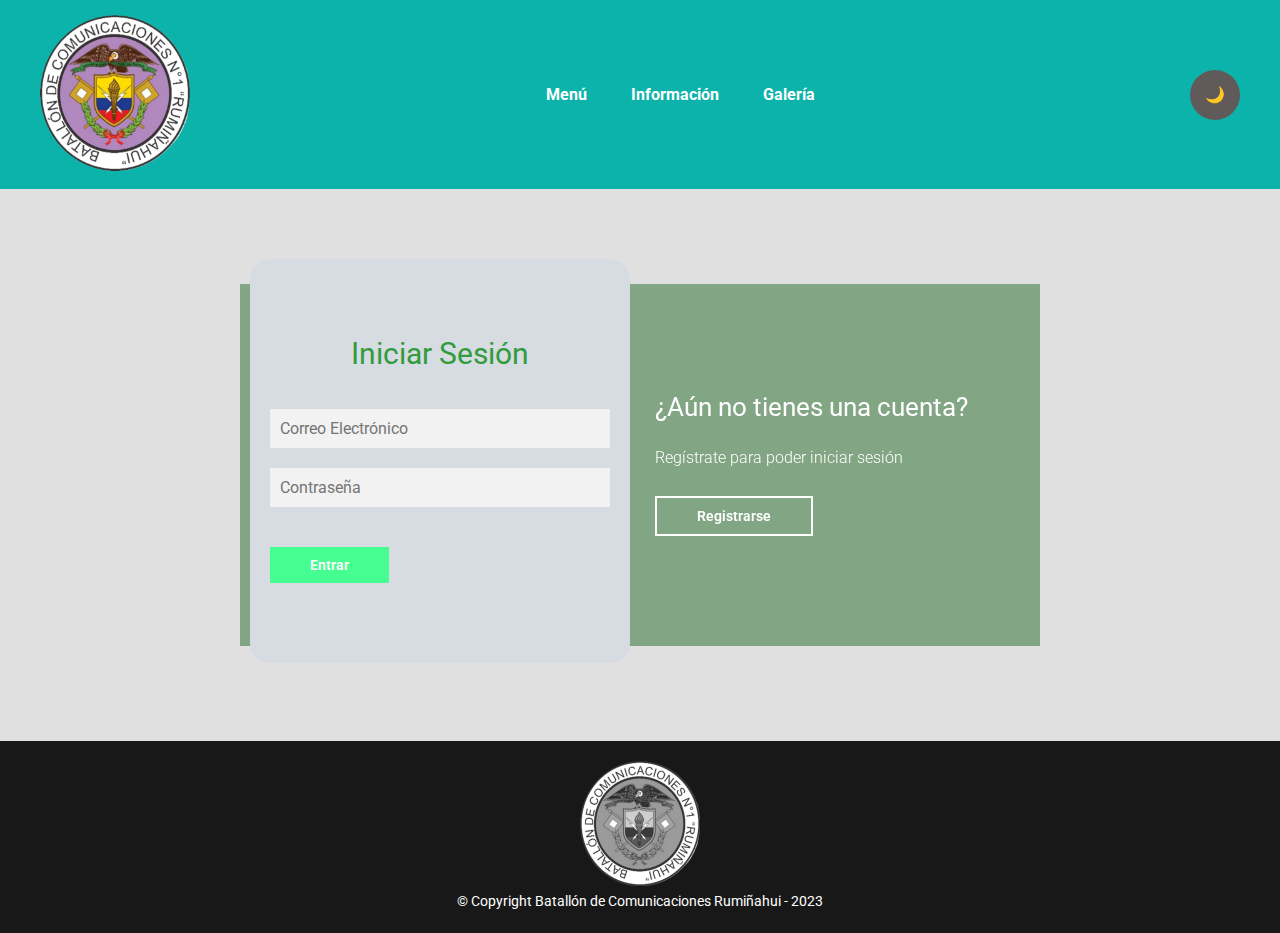
==== index.html @ 0f1b5971 "Add files via upload" ====
<!DOCTYPE html>
<html lang="es">
<head>
    <!-- Encabezado (Head) del Documento HTML -->
    
    <!-- Configuración del juego de caracteres y escala del viewport -->
    <meta charset="UTF-8">
    <meta name="viewport" content="width=device-width, initial-scale=1.0">

    <!-- Título de la Página -->
    <title>Login y Registro - Batallón de Comunicaciones Rumiñahui</title>
    
    <!-- Enlaces a Archivos de Estilos y Fuentes -->
    <link rel="stylesheet" href="reset.css">
    <link rel="stylesheet" href="Informacion.css">
    <link rel="stylesheet" href="Menu.css">
    <link rel="stylesheet" href="Galeria.css">
    
    <!-- Enlace a la fuente de texto "Roboto" desde Google Fonts -->
    <link href="https://fonts.googleapis.com/css2?family=Roboto:ital,wght@0,100;0,300;0,400;0,500;0,700;0,900;1,100;1,300;1,400;1,500;1,700;1,900&display=swap" rel="stylesheet">

    <!-- Inclusión de Script para el Modo Oscuro (defer indica que se ejecutará después de que se cargue la página) -->
    <script src="modo-oscuro.js" defer></script>
</head>
<body>
    <!-- Cuerpo (Body) del Documento HTML -->
    
    <!-- Encabezado de la Página (Header) -->
    <header>
        <div class="caja">
            <!-- Logo y Navegación -->
            <h1><img src="imagenes/logo.png" alt="Logo" style="width: 150px; height: auto;"></h1>
            <nav>
                <!-- Menú de Navegación -->
                <ul>
                    <li><a href="index.html">Menú</a></li>
                    <li><a href="Informacion.html">Información</a></li>
                    <li><a href="Galeria.html">Galería</a></li>
                </ul>
            </nav>
            
            <!-- Botón para Cambiar el Modo Claro/Oscuro -->
            <button id="modoToggle" class="boton-circular">🌙</button>
        </div>
    </header>

    <!-- Contenido Principal (Main) -->
    <main>
        <div class="contenedor__todo">
            <!-- Caja Trasera con Enlaces de Inicio de Sesión y Registro -->
            <div class="caja__trasera">
                <!-- Caja de Inicio de Sesión -->
                <div class="caja__trasera-login">
                    <h3>¿Ya tienes una cuenta?</h3>
                    <p>Inicia sesión para entrar en la página</p>
                    <button id="btn__iniciar-sesion">Iniciar Sesión</button>
                </div>

                <!-- Caja de Registro -->
                <div class="caja__trasera-register">
                    <h3>¿Aún no tienes una cuenta?</h3>
                    <p>Regístrate para poder iniciar sesión</p>
                    <button id="btn__registrarse">Registrarse</button>
                </div>
            </div>

            <!-- Formularios de Inicio de Sesión y Registro -->
            <div class="contenedor__login-register">
                <!-- Formulario de Inicio de Sesión -->
                <form action="" class="formulario__login">
                    <h2>Iniciar Sesión</h2>
                    <input type="text" placeholder="Correo Electrónico">
                    <input type="password" placeholder="Contraseña">
                    <button>Entrar</button>
                </form>

                <!-- Formulario de Registro -->
                <form action="" class="formulario__register">
                    <h2>Registrarse</h2>
                    <input type="text" placeholder="Nombre Completo">
                    <input type="text" placeholder="Correo Electrónico">
                    <input type="text" placeholder="Usuario">
                    <input type="password" placeholder="Contraseña">
                    <button>Registrarse</button>
                </form>
            </div>
        </div>
    </main>

    <!-- Pie de Página (Footer) -->
    <footer>
        <!-- Logo Blanco y Aviso de Copyright -->
        <img src="imagenes/logo-blanco.png" alt="Logo blanco" style="width: 120px; height: auto;">
        <p class="copyright">&copy; Copyright Batallón de Comunicaciones Rumiñahui - 2023</p>
    </footer>

    <!-- Script para la Interfaz del Menú -->
    <script src="Menu_interfaz.js"></script>
</body>
</html>
---- Informacion.css ----
/* Estilos Generales */
body {
    font-family: 'Roboto', sans-serif;
    margin: 0;
    padding: 0;
    background-color: #e0e0e0;
    color: #fff;
    transition: background-color 0.5s, color 0.5s;
}

.modo-oscuro {
    background-color: #333;
    color: #fff;
}

#modoToggle {
    width: 50px;
    height: 50px;
    border-radius: 50%;
    padding: 10px;
    font-size: 16px;
    cursor: pointer;
    transition: background-color 0.3s, transform 0.3s;
}

#modoToggle:hover {
    background-color: #ddd; /* Color de fondo al pasar el ratón */
}

.boton-circular {
    overflow: hidden;
}

.boton-circular:hover {
    transform: scale(1.1); /* Cambia el tamaño al pasar el ratón */
}


header {
    background-color: #0cb3ab;
    color: white;
    padding: 15px 0;
}

.caja {
    max-width: 1200px;
    margin: 0 auto;
    display: flex;
    justify-content: space-between;
    align-items: center;
}

nav ul {
    list-style-type: none;
    margin: 0;
    padding: 0;
}

nav li {
    display: inline-block;
    margin-right: 20px;
}

nav a {
    text-decoration: none;
    color: white;
    font-weight: bold;
    position: relative;
    padding: 10px;
    transition: color 0.3s ease, background-color 0.3s ease;
}

nav a:before {
    content: '';
    position: absolute;
    width: 100%;
    height: 2px;
    bottom: 0;
    left: 0;
    background-color: #99d2fd;
    transform: scaleX(0);
    transform-origin: bottom right;
    transition: transform 0.3s ease-in-out;
}

nav a:hover:before {
    transform: scaleX(1);
    transform-origin: bottom left;
}

#modoToggle {
    background-color: #615a5a;
    color: white;
    border: none;
    padding: 10px 15px;
    cursor: pointer;
}

section {
    font-family: 'Roboto', sans-serif;
    width: 90%;
    max-width: 800px;
    margin: 20px auto;
    padding: 20px;
    background-color: rgb(26, 52, 202);
    border: 1px solid #555;
    border-radius: 8px;
    box-shadow: 0 0 10px rgba(0, 0, 0, 0.2);
}

.contenido {
    display: flex;
    align-items: center;
}

.contenido img {
    width: 50%;
    height: auto;
    margin-right: 20px;
}

.texto {
    width: 50%;
}

section p {
    color: #ccc;
    line-height: 1.6;
    margin-bottom: 15px;
}

section h2 {
    color: #55acee;
    border-bottom: 2px solid #55acee;
    padding-bottom: 10px;
    margin-bottom: 20px;
    font-weight: bold;
}

/* Estilos para la investigación */
section h2 + p {
    font-style: italic;
    margin-top: 10px;
}

footer {
    background-color: #181818;
    color: white;
    text-align: center;
    padding: 20px 0;
}

footer img {
    max-width: 100%;
    height: auto;
}

.copyright {
    font-size: 14px;
    margin: 5px 0;
}

body.dark-mode {
    background-color: #121212;
    color: #ccc;
    transition: background-color 0.5s, color 0.5s;
}

.dark-mode header {
    background-color: #1e1e1e;
}

.dark-mode section {
    background-color: #333;
    border: 1px solid #555;
    box-shadow: 0 0 10px rgba(0, 0, 0, 0.2);
}

.dark-mode section p,
.dark-mode section h2 {
    color: #aaa;
}

.dark-mode footer {
    background-color: #1e1e1e;
}

.map-container {
    font-family: 'Roboto', sans-serif;
    width: 100%;
    max-width: 1080px;
    margin: auto;
    padding: 20px;
    margin-top: 20px;
    text-align: center;
    color: #7a7a7a;
}

/* Estilos de las Tarjetas */
.container-card {
    font-family: 'Roboto', sans-serif;
    width: 100%;
    display: flex;
    max-width: 1100px;
    margin: auto;
}

.title-cards {
    font-family: 'Roboto', sans-serif;
    width: 100%;
    max-width: 1080px;
    margin: auto;
    padding: 20px;
    margin-top: 20px;
    text-align: center;
    color: #7a7a7a;
}

.card {
    font-family: 'Roboto', sans-serif;
    width: 100%;
    margin: 20px;
    border-radius: 6px;
    overflow: hidden;
    background: #fff;
    box-shadow: 0px 1px 10px rgba(0, 0, 0, 0.2);
    transition: all 400ms ease-out;
    cursor: default;
}

.card:hover {
    box-shadow: 5px 5px 20px rgba(0, 0, 0, 0.4);
    transform: translateY(-3%);
}

.card img {
    width: 100%;
    height: auto;
    max-width: 100%; /* Añadido para evitar deformaciones en imágenes */
}

.card .contenido-card {
    padding: 15px;
    text-align: center;
}

.card .contenido-card h3 {
    margin-bottom: 15px;
    color: #7a7a7a;
}

.card .contenido-card p {
    line-height: 1.8;
    color: #6a6a6a;
    font-size: 14px;
    margin-bottom: 5px;
}

.card .contenido-card a {
    display: inline-block;
    padding: 10px;
    margin-top: 10px;
    text-decoration: none;
    color: #2fb4cc;
    border: 1px solid #2fb4cc;
    border-radius: 4px;
    transition: all 400ms ease;
    margin-bottom: 5px;
}

.card .contenido-card a:hover {
    background: #2fb4cc;
    color: #fff;
}

@media only screen and (max-width: 768px) {
    .caja {
        flex-direction: column;
        align-items: stretch;
    }

    nav li {
        display: block;
        margin-right: 0;
        margin-bottom: 10px;
    }

    nav a {
        padding: 10px 0;
        display: block;
    }

    .contenido {
        flex-direction: column;
    }

    .contenido img {
        width: 100%;
        margin-right: 0;
        margin-bottom: 10px;
    }

    .texto {
        width: 100%;
    }

    section {
        width: 100%;
        max-width: none;
    }

    .container-card {
        flex-wrap: wrap;
    }

    .card {
        margin: 15px 0;
    }

    .card img {
        max-width: 100%;
        height: auto;
    }
}
---- Menu.css ----
/* Reset de márgenes, rellenos y modelo de caja para todos los elementos */
* {
    margin: 0;
    padding: 0;
    box-sizing: border-box;
    text-decoration: none;
    font-family: 'Roboto', sans-serif;
}

/* Estilos para el cuerpo de la página */
body {
    background: url(../images/bg4.jpg) no-repeat center fixed; /* Fondo de la página */
    background-size: cover; /* Ajuste del tamaño del fondo */
}

/* Estilos para la sección principal de la página */
main {
    width: 100%;
    padding: 20px;
    margin: 75px auto;
    margin-bottom: 75px; /* Ajuste del margen inferior */
}

/* Estilos para el contenedor principal */
.contenedor__todo {
    width: 100%;
    max-width: 800px;
    margin: auto;
    position: relative;
}

/* Estilos para la caja trasera con enlaces de inicio de sesión y registro */
.caja__trasera {
    width: 100%;
    padding: 10px 20px;
    display: flex;
    justify-content: center;
    backdrop-filter: blur(10px);
    background-color: rgba(35, 105, 38, 0.5);
}

/* Estilos para elementos dentro de la caja trasera */
.caja__trasera div {
    margin: 100px 40px;
    color: white;
    transition: all 500ms;
}

.caja__trasera div p,
.caja__trasera button {
    margin-top: 30px;
}

.caja__trasera div h3 {
    font-weight: 400;
    font-size: 26px;
}

.caja__trasera div p {
    font-size: 16px;
    font-weight: 300;
}

.caja__trasera button {
    padding: 10px 40px;
    border: 2px solid #fff;
    font-size: 14px;
    background: transparent;
    font-weight: 600;
    cursor: pointer;
    color: white;
    outline: none;
    transition: all 300ms;
}

.caja__trasera button:hover {
    background: #fff;
    color: #0e461a;
}

/* Estilos para la sección de formularios de inicio de sesión y registro */
.contenedor__login-register {
    display: flex;
    align-items: center;
    width: 100%;
    max-width: 380px;
    position: relative;
    top: -185px;
    left: 10px;
    /* Transición después del código JS */
    transition: left 500ms cubic-bezier(0.175, 0.885, 0.320, 1.275);
}

/* Estilos para formularios de inicio de sesión y registro */
.contenedor__login-register form {
    width: 100%;
    padding: 80px 20px;
    background: rgb(215, 219, 226);
    position: absolute;
    border-radius: 20px;
}

.contenedor__login-register form h2 {
    font-size: 30px;
    text-align: center;
    margin-bottom: 20px;
    color: #329b3b;
}

.contenedor__login-register form input {
    width: 100%;
    margin-top: 20px;
    padding: 10px;
    border: none;
    background: #F2F2F2;
    font-size: 16px;
    outline: none;
}

.contenedor__login-register form button {
    padding: 10px 40px;
    margin-top: 40px;
    border: none;
    font-size: 14px;
    background: #46fd92;
    font-weight: 600;
    cursor: pointer;
    color: white;
    outline: none;
}

/* Estilos para la visibilidad de formularios */
.formulario__login {
    opacity: 1;
    display: block;
}

.formulario__register {
    display: none;
}

/* Estilos para el pie de página */
footer {
    margin-top: 20px; /* Ajuste para agregar espacio entre la sección de registro y el footer */
    text-align: center;
}

/* Estilos para dispositivos móviles con ancho de pantalla máximo de 850px */
@media screen and (max-width: 850px) {
    main {
        margin-top: 50px;
        margin-bottom: 20px; /* Ajuste del margen inferior en dispositivos móviles */
    }

    .caja__trasera {
        max-width: 350px;
        height: 300px;
        flex-direction: column;
        margin: auto;
    }

    .caja__trasera div {
        margin: 0px;
        position: absolute;
    }

    /* Estilos para formularios en dispositivos móviles */
    .contenedor__login-register {
        top: -10px;
        left: -5px;
        margin: auto;
    }

    .contenedor__login-register form {
        position: relative;
    }
}
---- Galeria.css ----
/* Estilos Generales */
body {
    font-family: 'Roboto', sans-serif;
    margin: 0;
    padding: 0;
    background-color: #e0e0e0;
    color: #fff;
    transition: background-color 0.5s, color 0.5s;
}

.titulo_galeria {
    font-family: 'Roboto', sans-serif;
    width: 100%;
    max-width: auto;
    margin: 2;
    padding: 8px;
    margin-top: 8px;
    text-align: center;
    color: #7a7a7a;
    font-size: 2em; /* Ajusta el tamaño del texto según sea necesario */
    font-weight: bold; /* Hace que el texto sea negrita */
}


/* Estilos para el contenedor de las imágenes */
.galerias {
    display: flex;
    justify-content: center; /* Centra los elementos horizontalmente */
    align-items: center; /* Centra los elementos verticalmente */
    gap: 1rem;
    margin-top: 4rem; /* Agrega espacio en la parte superior */
    margin-bottom: 3rem; /* Corrige el símbolo '/' */
}

.galerias img {
    width: 220px;
    height: 320px;
    object-fit: cover; /* Cubre completamente el contenedor sin distorsionar la imagen */
    border-radius: 1rem;
    transition: transform 0.5s cubic-bezier(0.68, -0.55, 0.27, 1.55), box-shadow 0.3s ease-in-out;
}

/* Estilos para agrandar las imágenes al hacer hover */
.galerias img:hover {
    transform: scale(1.2); /* Escalado al hacer hover */
    box-shadow: 0 0 20px rgba(255, 165, 0, 0.7); /* Sombra naranja al hacer hover */
}


/* Modo Oscuro */
.modo-oscuro {
    background-color: #333;
    color: #fff;
}

#modoToggle {
    width: 50px;
    height: 50px;
    border-radius: 50%;
    padding: 10px;
    font-size: 16px;
    cursor: pointer;
    transition: background-color 0.3s, transform 0.3s;
}

#modoToggle:hover {
    background-color: #ddd; /* Color de fondo al pasar el ratón */
}

.boton-circular {
    overflow: hidden;
}

.boton-circular:hover {
    transform: scale(1.1); /* Cambia el tamaño al pasar el ratón */
}

/* Encabezado y Pie de Página */
header {
    background-color: #0cb3ab;
    color: white;
    padding: 15px 0;
}

footer {
    background-color: #181818;
    color: white;
    text-align: center;
    padding: 20px 0;
}

footer img {
    max-width: 100%;
    height: auto;
}

.copyright {
    font-size: 14px;
    margin: 5px 0;
}

/* Modo Oscuro - Cuerpo */
body.dark-mode {
    background-color: #121212;
    color: #ccc;
    transition: background-color 0.5s, color 0.5s;
}

.dark-mode header {
    background-color: #1e1e1e;
}

.dark-mode section {
    background-color: #333;
    border: 1px solid #555;
    box-shadow: 0 0 10px rgba(0, 0, 0, 0.2);
}

.dark-mode section p,
.dark-mode section h2 {
    color: #aaa;
}

.dark-mode footer {
    background-color: #1e1e1e;
}
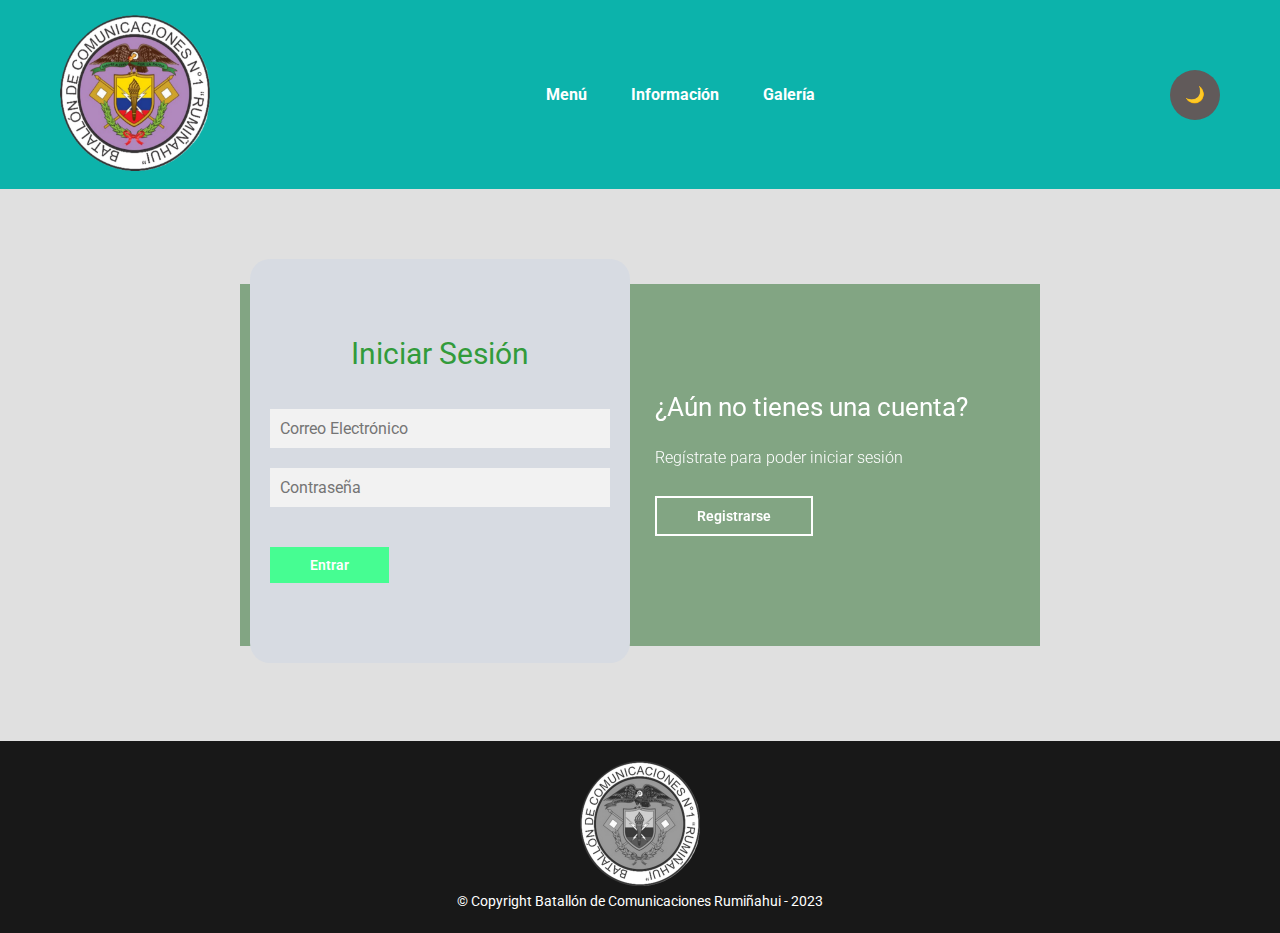
==== commit d2d59390: "Add files via upload" ====
--- a/index.html
+++ b/index.html
@@ -2,99 +2,102 @@
 <html lang="es">
 <head>
     <!-- Encabezado (Head) del Documento HTML -->
-    
-    <!-- Configuración del juego de caracteres y escala del viewport -->
     <meta charset="UTF-8">
     <meta name="viewport" content="width=device-width, initial-scale=1.0">
-
-    <!-- Título de la Página -->
     <title>Login y Registro - Batallón de Comunicaciones Rumiñahui</title>
-    
-    <!-- Enlaces a Archivos de Estilos y Fuentes -->
     <link rel="stylesheet" href="reset.css">
     <link rel="stylesheet" href="Informacion.css">
     <link rel="stylesheet" href="Menu.css">
     <link rel="stylesheet" href="Galeria.css">
-    
-    <!-- Enlace a la fuente de texto "Roboto" desde Google Fonts -->
     <link href="https://fonts.googleapis.com/css2?family=Roboto:ital,wght@0,100;0,300;0,400;0,500;0,700;0,900;1,100;1,300;1,400;1,500;1,700;1,900&display=swap" rel="stylesheet">
-
-    <!-- Inclusión de Script para el Modo Oscuro (defer indica que se ejecutará después de que se cargue la página) -->
     <script src="modo-oscuro.js" defer></script>
 </head>
 <body>
     <!-- Cuerpo (Body) del Documento HTML -->
-    
-    <!-- Encabezado de la Página (Header) -->
     <header>
         <div class="caja">
-            <!-- Logo y Navegación -->
             <h1><img src="imagenes/logo.png" alt="Logo" style="width: 150px; height: auto;"></h1>
             <nav>
-                <!-- Menú de Navegación -->
                 <ul>
                     <li><a href="index.html">Menú</a></li>
                     <li><a href="Informacion.html">Información</a></li>
                     <li><a href="Galeria.html">Galería</a></li>
                 </ul>
             </nav>
-            
-            <!-- Botón para Cambiar el Modo Claro/Oscuro -->
             <button id="modoToggle" class="boton-circular">🌙</button>
         </div>
     </header>
 
-    <!-- Contenido Principal (Main) -->
     <main>
         <div class="contenedor__todo">
-            <!-- Caja Trasera con Enlaces de Inicio de Sesión y Registro -->
             <div class="caja__trasera">
-                <!-- Caja de Inicio de Sesión -->
                 <div class="caja__trasera-login">
                     <h3>¿Ya tienes una cuenta?</h3>
                     <p>Inicia sesión para entrar en la página</p>
-                    <button id="btn__iniciar-sesion">Iniciar Sesión</button>
+                    <button id="btn__iniciar-sesion" onclick="mostrarFormulario('loginForm')">Iniciar Sesión</button>
                 </div>
-
-                <!-- Caja de Registro -->
                 <div class="caja__trasera-register">
                     <h3>¿Aún no tienes una cuenta?</h3>
                     <p>Regístrate para poder iniciar sesión</p>
-                    <button id="btn__registrarse">Registrarse</button>
+                    <button id="btn__registrarse" onclick="mostrarFormulario('registerForm')">Registrarse</button>
                 </div>
             </div>
-
-            <!-- Formularios de Inicio de Sesión y Registro -->
             <div class="contenedor__login-register">
-                <!-- Formulario de Inicio de Sesión -->
-                <form action="" class="formulario__login">
+                <form id="loginForm" class="formulario__login">
                     <h2>Iniciar Sesión</h2>
-                    <input type="text" placeholder="Correo Electrónico">
-                    <input type="password" placeholder="Contraseña">
-                    <button>Entrar</button>
+                    <input type="text" id="loginEmail" placeholder="Correo Electrónico">
+                    <input type="password" id="loginPassword" placeholder="Contraseña">
+                    <button type="button" onclick="login()">Entrar</button>
                 </form>
-
-                <!-- Formulario de Registro -->
-                <form action="" class="formulario__register">
+                <form id="registerForm" class="formulario__register">
                     <h2>Registrarse</h2>
                     <input type="text" placeholder="Nombre Completo">
                     <input type="text" placeholder="Correo Electrónico">
                     <input type="text" placeholder="Usuario">
                     <input type="password" placeholder="Contraseña">
-                    <button>Registrarse</button>
+                    <button type="button" onclick="register()">Registrarse</button>
                 </form>
             </div>
         </div>
     </main>
 
-    <!-- Pie de Página (Footer) -->
     <footer>
-        <!-- Logo Blanco y Aviso de Copyright -->
         <img src="imagenes/logo-blanco.png" alt="Logo blanco" style="width: 120px; height: auto;">
         <p class="copyright">&copy; Copyright Batallón de Comunicaciones Rumiñahui - 2023</p>
     </footer>
 
-    <!-- Script para la Interfaz del Menú -->
     <script src="Menu_interfaz.js"></script>
+    <script>
+        function mostrarFormulario(formularioId) {
+            // Ocultar todos los formularios
+            var formularios = document.querySelectorAll('.contenedor__login-register form');
+            formularios.forEach(formulario => {
+                formulario.style.display = 'none';
+            });
+
+            // Mostrar el formulario deseado
+            document.getElementById(formularioId).style.display = 'block';
+        }
+
+        function login() {
+            var email = document.getElementById('loginEmail').value;
+            var password = document.getElementById('loginPassword').value;
+
+            if (email === 'admin@admin.com' && password === 'admin123') {
+                window.location.href = 'loginadministrador.html';
+            } else if (email === 'usuario1@gmail.com' && password === 'contrasena1') {
+                window.location.href = 'loginusuario.html';
+            } else if (email === 'usuario2@gmail.com' && password === 'contrasena2') {
+                window.location.href = 'loginusuario.html';
+            } else {
+                alert('Correo o contraseña incorrectos');
+            }
+        }
+
+        function register() {
+            // Implementa la lógica de registro si es necesario
+            alert('Función de registro no implementada');
+        }
+    </script>
 </body>
-</html>+</html>
--- a/Informacion.css
+++ b/Informacion.css
@@ -1,4 +1,8 @@
 /* Estilos Generales */
+* {
+    box-sizing: border-box;
+}
+
 body {
     font-family: 'Roboto', sans-serif;
     margin: 0;
@@ -35,11 +39,11 @@
     transform: scale(1.1); /* Cambia el tamaño al pasar el ratón */
 }
 
-
 header {
     background-color: #0cb3ab;
     color: white;
     padding: 15px 0;
+    text-align: center; /* Añadido */
 }
 
 .caja {
@@ -48,7 +52,25 @@
     display: flex;
     justify-content: space-between;
     align-items: center;
-}
+    padding: 0 20px; /* Añadido */
+}
+
+
+.title-cards {
+    font-family: 'Roboto', sans-serif;
+    width: 100%;
+    max-width: 1080px;
+    margin: auto;
+    padding: 20px;
+    margin-top: 20px;
+    text-align: center;
+    color: #000; /* Cambiado a negro */
+}
+
+.title-cards h2 {
+    color: #000; /* Cambiado a negro */
+}
+
 
 nav ul {
     list-style-type: none;
@@ -188,12 +210,13 @@
 .map-container {
     font-family: 'Roboto', sans-serif;
     width: 100%;
-    max-width: 1080px;
+    max-width: 1200px; /* Ajuste del máximo ancho del mapa */
     margin: auto;
     padding: 20px;
     margin-top: 20px;
     text-align: center;
     color: #7a7a7a;
+    overflow: hidden; /* Añadido para evitar desbordamiento horizontal */
 }
 
 /* Estilos de las Tarjetas */
@@ -201,14 +224,8 @@
     font-family: 'Roboto', sans-serif;
     width: 100%;
     display: flex;
-    max-width: 1100px;
-    margin: auto;
-}
-
-.title-cards {
-    font-family: 'Roboto', sans-serif;
-    width: 100%;
-    max-width: 1080px;
+    flex-wrap: wrap; /* Añadido */
+    max-width: 1400px;
     margin: auto;
     padding: 20px;
     margin-top: 20px;
@@ -218,7 +235,7 @@
 
 .card {
     font-family: 'Roboto', sans-serif;
-    width: 100%;
+    width: calc(33.33% - 40px); /* Añadido */
     margin: 20px;
     border-radius: 6px;
     overflow: hidden;
@@ -265,7 +282,7 @@
     border: 1px solid #2fb4cc;
     border-radius: 4px;
     transition: all 400ms ease;
-    margin-bottom: 5px;
+    margin-bottom: 10px;
 }
 
 .card .contenido-card a:hover {
@@ -277,6 +294,7 @@
     .caja {
         flex-direction: column;
         align-items: stretch;
+        padding: 0 10px; /* Añadido */
     }
 
     nav li {
@@ -314,11 +332,20 @@
     }
 
     .card {
+        width: calc(100% - 5px); /* Ajuste para tarjetas de ancho completo en dispositivos pequeños */
         margin: 15px 0;
     }
 
-    .card img {
-        max-width: 100%;
-        height: auto;
-    }
-}+    .map-container {
+        font-family: 'Roboto', sans-serif;
+        width: 90%;
+        max-width: 900px; /* Ancho máximo del mapa */
+        margin: auto;
+        padding: 20px;
+        margin-top: 20px;
+        text-align: center;
+        color: #7a7a7a;
+        overflow: hidden; /* Añadido para evitar desbordamiento horizontal */
+    }    
+    
+}
--- a/Galeria.css
+++ b/Galeria.css
@@ -33,7 +33,7 @@
 }
 
 .galerias img {
-    width: 220px;
+    width: calc(18% - 5px);
     height: 320px;
     object-fit: cover; /* Cubre completamente el contenedor sin distorsionar la imagen */
     border-radius: 1rem;
